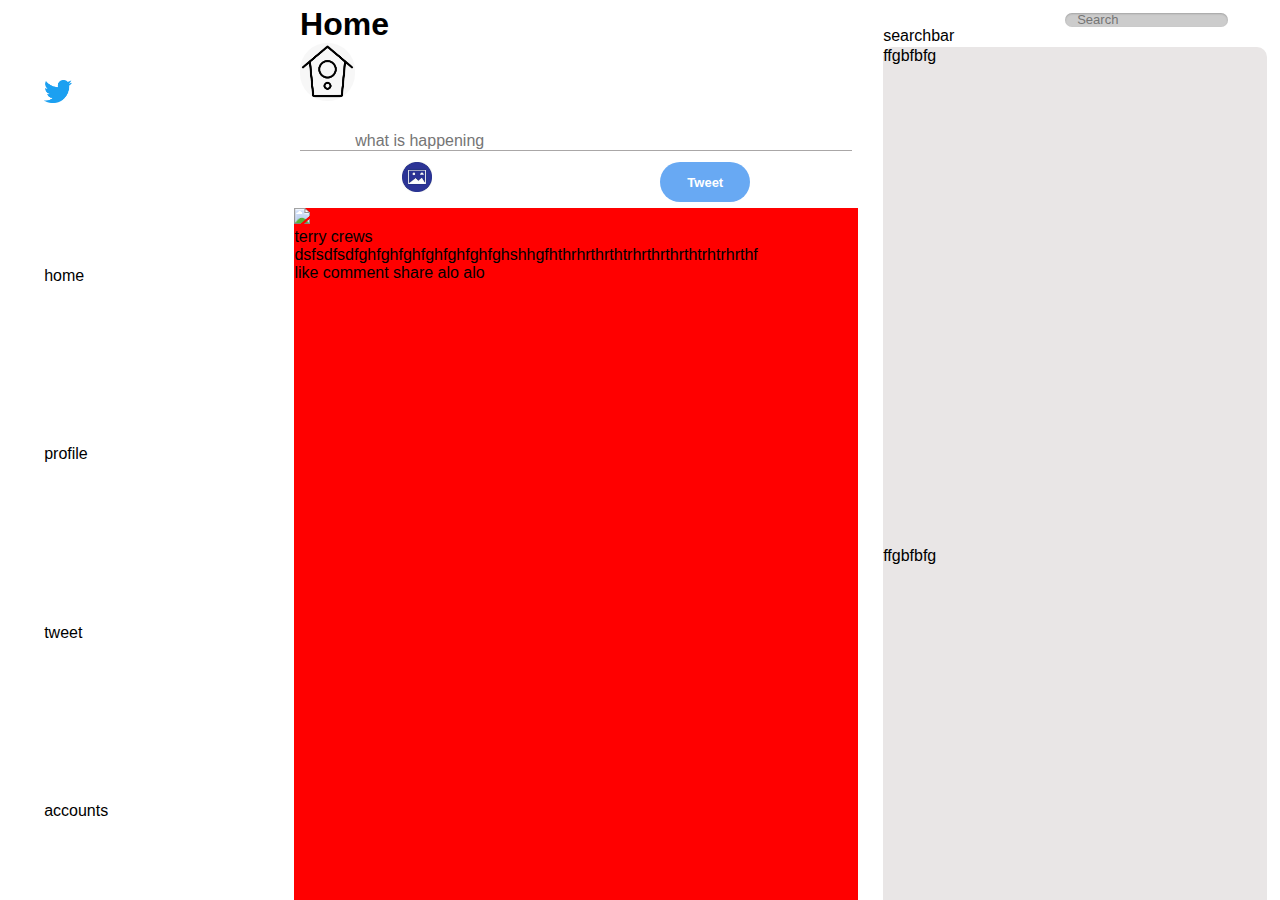
==== home.html @ 9a867c4c "mmm" ====
<!DOCTYPE html>
<html lang="en">

<head>
    <meta charset="UTF-8" />
    <meta name="viewport" content="width=device-width, initial-scale=1.0" />
    <title>homepage</title>
    <link rel="stylesheet" href="./home.css">
    
</head>
<body>
    <!--start home page-->
    <section class="homepage">
     <!--start left side navbar-->
      <section class="left-side-navbar">
           <div>
             <img class="logo" src="./backgroundd.png" alt="">
           </div>
           <div>
              home
           </div>
           <div>
              profile
           </div>
           <div>
               tweet
           </div>
           <div>
              accounts
           </div>
      </section >
     <!--end left side navbar-->


  
     <!--start tweets display -->
          <section class="display-tweet">
          <div class="mytweet">
             <div>
               <h1>Home</h1>
            </div>
             <div class="tweet-container">
             <div class="image-container">
               <img class="image" src="./3.png" alt="">
             </div>
              <div class="input-container">
               <input placeholder="what is happening" type="text">
             </div>
              </div>
            <div class="tweet-actions">
            <div class="image-uploader">
                        <img class="image-uploading" src="./image-uploading.jpg" alt="">
            </div>
                <div>
                <button class="btn btn-blue">Tweet</button>
               </div>
            </div>
               </div>

            
                <div class="tweet-card">
                    <img class="tweet-img"
                        src="/dribbble-ball-icon-4e54c54abecf8efe027abe6f8bc7794553b8abef3bdb49cd15797067cf80ca53.svg">
                
                    <div class="tweet-container">
                
                        <div class="tweet-heading">
                            <p class="tweet-heading-text">terry crews</p>
                        </div>
                        <div class="tweet-content">dsfsdfsdfghfghfghfghfghfghfghshhgfhthrhrthrthtrhrthrthrthtrhtrhrthf</div>
                        <div class="tweet-interaction-bar"> like comment share alo alo</div>
                
                    </div>
                </div>
                <div style="height:1400px ;">

                </div>
      </section>
     <!--end tweets display-->

     <!--start who to follow section-->
     <section class="who-to-follow">
        <!-- search form -->
        <div id="wrap">
            <form id="nav-search" class="form-search" action="/search" role="search">
                <input id="search-query" class="search-input" type="text" placeholder="Search" />
                <button class="icon" type="submit"></button>
            </form>
        </div>
        <div class="searchbar">searchbar

        </div>
        <div class="suggestions">
        <div class="tweet">ffgbfbfg</div>
        <div class="tweet">ffgbfbfg</div>
        <div class="tweet">ffgbfbfg</div>
        <div class="tweet">ffgbfbfg</div>
        <div class="tweet">ffgbfbfg</div>
        </div>
        
   
    <div class="tweet">ffgbfbfg</div>
     </section>
     <!--end who to follow section-->
    </section> 
    <!--end home page-->
  
<script src="login.js" type="text/javascript"></script>
</body>
</html>
---- home.css ----
* {
    font-family: Verdana, Geneva, Tahoma, sans-serif;
    margin: 0;
    padding: 0;
    box-sizing: border-box;

}



body {
    overflow: hidden;
    height: 100vh;
}
/*home page*/
.homepage{
    display: flex;
    height: 100%;
}



/*left-side navbar*/
.left-side-navbar{

    display: flex;
    flex-direction: column;
    width: 23%;
    justify-content: space-around;
}
.left-side-navbar>*{
  padding: 4% 10% 4% 15%;
}
.logo{
    width: 28px;
    height: 23px;
}


/*display tweet*/

.display-tweet{
    width: 44%;
    background-color: red;
    overflow-y: auto;
}


/*who to follow */
.who-to-follow{
    width:33%;
    background-color:white;
    overflow-y: auto;
    padding: 1% 1% 2% 2%;
}
/*search bar icon*/
.searchbar{
    background-color: white;
    height: 20px;
    max-width: 100px;

  
    right: 20px;
    
}


/* search form */
#wrap {
    text-align: center;
}

#nav-search {
    margin: 0 auto;
    position: relative;
    width: 20px;
}

#nav-search input {
    font-family: "Helvetica Neue", Arial, sans-serif;
    font-size: 13px;
    line-height: 20px;
    display: block;
    width: 163px;
    height: 14px;
    padding: 6px 27px 6px 12px;
    cursor: pointer;
    color: rgb(102, 102, 102);
    background-color: rgb(204, 204, 204);
    border: none;
    border-radius: 13px 13px 13px 13px;
    box-shadow: 0px 1px 2px rgba(0, 0, 0, 0.2) inset;
}

#nav-search .icon {
    position: absolute;
    display: block;
    top: 4px;
    right: 4px;
    width: 14px;
    height: 15px;
    background: url("https://abs.twimg.com/a/1374049044/t1/img/twitter_web_sprite_icons.png") -20px -710px no-repeat transparent;
    border: none;
    text-indent: -200px;
    padding: 0;
    cursor: pointer;
}

/*mytweet*/
.mytweet{
    background-color: white;
    width: 100%;
    height: fit-content;
    padding: 1%;
    display: flex;
    flex-direction: column;
    justify-content: space-around;

}



.tweet-container{
    height: 60%;
    width: 100%;
  
}

.image-container {
    width: 10%;
    height: 10%;
    border-radius: 100px;
}


.image{
    max-width: 100%;
    max-height: 100%;
    border-radius: 100px;
}

.input-container{
    padding-left: 10%;
    padding-top: 5%;
    width:100%;
}

.input-container>input{
    font-size: 1rem;
        border-left: 0;
        border-right: 0;
        border-top: 0;
        border-radius: 0;
        border-width: 1px;
        width: 100%;
        border-bottom: 0;
    }


        .tweet {
            width: 200px;
            height: 500px;
        }

/**/
.tweet-actions{
    display: flex;
    width: 100%;
    height:30% ;
    justify-content: space-around;
    border-top: 1px solid rgb(170, 167, 167);
    padding-top: 2%;

}
.image-uploader{
    width: 10%;
   height: 30px;
   align-items: center;
   
}


.image-uploader>img {
    max-width: 100%;
    max-height: 100%;
   
}
/*tweet card*/
.tweet-container {
    display: flex;
    flex-direction: column;
}

  


/*who to follow*/
.who-to-follow{
   
}
.suggestions{
    background-color: rgb(233, 230, 230);
    border-radius: 10px;
}


/*Utilizes*/
.btn{
    height: 40px;
        width: 90px;
        border-radius: 20px;
}
.btn-blue{

    color: white;
        background-color: rgb(104, 169, 243);
        font-weight: bold;
        font-size: 13px;
        border: 0px;
}

@media only screen and (max-width: 1200px) {
.left-side-navbar{
    width: 10%;
}
.display-tweet{
    width: 50%;
}
.who-to-follow{
    width: 40%;

}
}
@media only screen and (max-width: 900px) {
    .left-side-navbar {
        width: 10%;
    }

    .display-tweet {
        width: 90%;
    }

    .who-to-follow {
        width: 0%;
        display: none;

    }
}
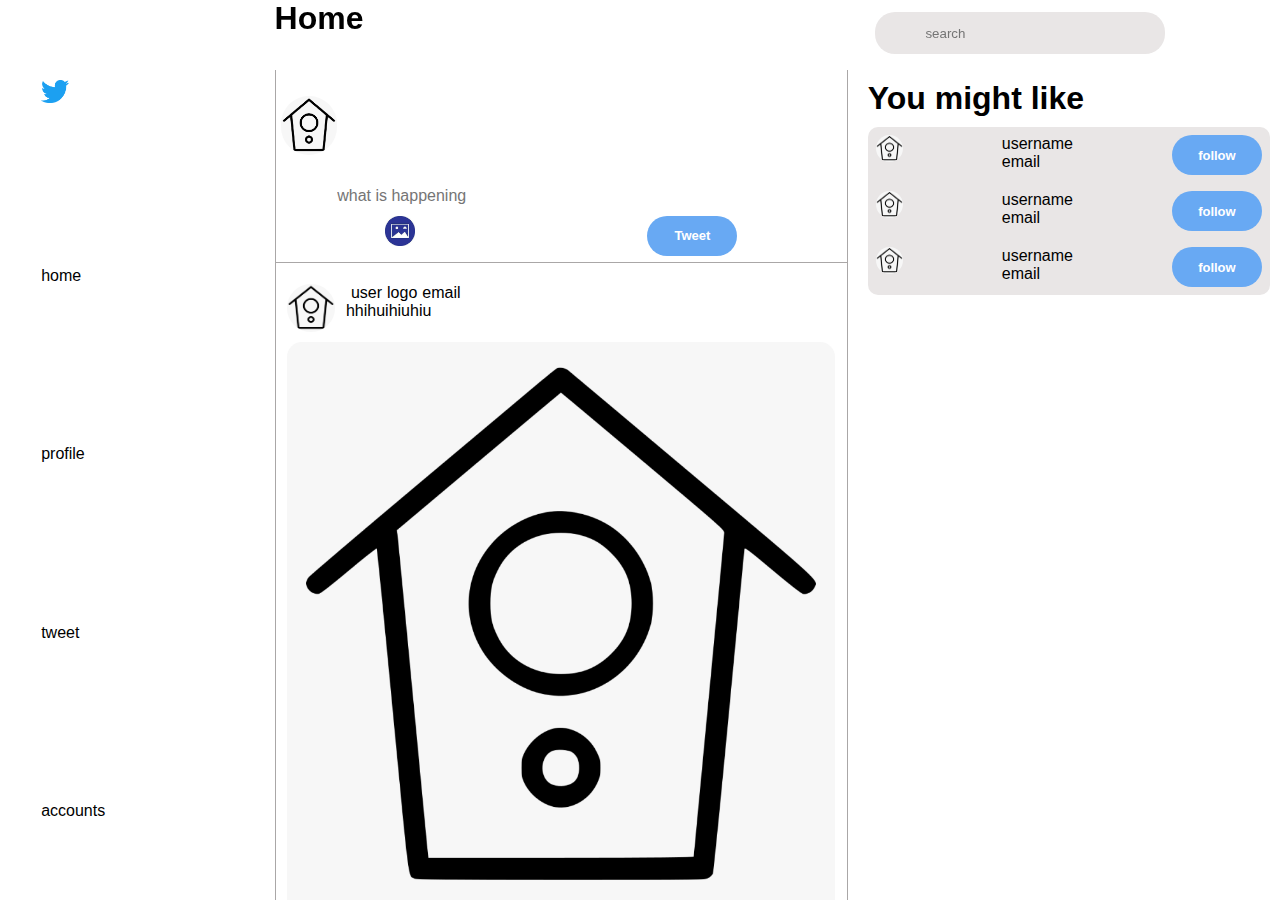
==== commit 991d66a8: "test" ====
--- a/home.html
+++ b/home.html
@@ -33,12 +33,23 @@
 
 
   
-     <!--start tweets display -->
+
+    
+    
+     <div class="contente">
+        <div class="fix-top">
+            <div>
+               <H1>Home</H1>
+            </div>
+            <div class="searchbar">
+              
+               <input type="text" placeholder="search" name="" id="">
+            </div>
+        </div>
+            <!--start tweets display -->
           <section class="display-tweet">
           <div class="mytweet">
-             <div>
-               <h1>Home</h1>
-            </div>
+             
              <div class="tweet-container">
              <div class="image-container">
                <img class="image" src="./3.png" alt="">
@@ -59,21 +70,35 @@
 
             
                 <div class="tweet-card">
-                    <img class="tweet-img"
-                        src="/dribbble-ball-icon-4e54c54abecf8efe027abe6f8bc7794553b8abef3bdb49cd15797067cf80ca53.svg">
+                   <div class="tweet-card-top">
+                    <img class="profile-image" src="./3.png" alt="">
+                    <div class="user-and-content">
+                          <div class="user-tweet">
+                            <div>user</div>
+                            <div>logo</div>
+                            <div>email</div>
+
+                          </div>
+                          <div class="tweet-text">
+                              hhihuihiuhiu
+                          </div>
+
+                    </div>
+
+                   </div> 
+                  
                 
-                    <div class="tweet-container">
+                    <div class="tweet-container-image">
                 
-                        <div class="tweet-heading">
-                            <p class="tweet-heading-text">terry crews</p>
-                        </div>
-                        <div class="tweet-content">dsfsdfsdfghfghfghfghfghfghfghshhgfhthrhrthrthtrhrthrthrthtrhtrhrthf</div>
-                        <div class="tweet-interaction-bar"> like comment share alo alo</div>
-                
+                      <img class="tweet-container-image" src="./3.png" alt="">
+                    </div>
+                    <div class="like-button">
+                         <img class="like" src="./like.png" alt="">
+                         <div>number</div>
                     </div>
                 </div>
                 <div style="height:1400px ;">
-
+                    
                 </div>
       </section>
      <!--end tweets display-->
@@ -81,30 +106,58 @@
      <!--start who to follow section-->
      <section class="who-to-follow">
         <!-- search form -->
-        <div id="wrap">
-            <form id="nav-search" class="form-search" action="/search" role="search">
-                <input id="search-query" class="search-input" type="text" placeholder="Search" />
-                <button class="icon" type="submit"></button>
-            </form>
+        <h1>You might like </h1>
+        <div class="suggestions">
+        <div class="maybeknow">
+            
+             <img  src="./3.png" alt="">
+             
+             <div>
+                 <div>username</div>
+                 <div>email</div>
+             </div>
+             <div>
+                <button class="btn btn-blue black">follow</button>
+             </div>
         </div>
-        <div class="searchbar">searchbar
+         
 
+        <div class="maybeknow">
+        
+            <img src="./3.png" alt="">
+        
+            <div>
+                <div>username</div>
+                <div>email</div>
+            </div>
+            <div>
+                <button class="btn btn-blue black">follow</button>
+            </div>
         </div>
-        <div class="suggestions">
-        <div class="tweet">ffgbfbfg</div>
-        <div class="tweet">ffgbfbfg</div>
-        <div class="tweet">ffgbfbfg</div>
-        <div class="tweet">ffgbfbfg</div>
-        <div class="tweet">ffgbfbfg</div>
+
+        <div class="maybeknow">
+        
+            <img src="./3.png" alt="">
+        
+            <div>
+                <div>username</div>
+                <div>email</div>
+            </div>
+            <div>
+                <button class="btn btn-blue black">follow</button>
+            </div>
+        </div>
+
         </div>
         
    
-    <div class="tweet">ffgbfbfg</div>
+ 
      </section>
+     </div>
      <!--end who to follow section-->
     </section> 
     <!--end home page-->
-  
+ 
 <script src="login.js" type="text/javascript"></script>
 </body>
 </html>--- a/home.css
+++ b/home.css
@@ -36,76 +36,65 @@
     width: 28px;
     height: 23px;
 }
-
+.fix-top{
+    position: fixed;
+    background:rgba(255,255,255,0.9);
+    width: 100%;
+    height: 70px;
+   display:flex ;
+  
+}
+.searchbar{
+    padding-left: 40%;
+}
+.searchbar>input{
+    margin-top: 12px;
+    background-color: rgb(233, 230, 230);
+    border-radius: 20px;
+    width: 290px;
+    height: 42px;
+    border: 0;
+    padding-left: 50px;
+}
 
 /*display tweet*/
 
 .display-tweet{
-    width: 44%;
-    background-color: red;
+    width: 57%;
+    background-color:white;
+    
+   
+}
+.contente{
+ 
     overflow-y: auto;
-}
-
+    display: flex;
+}
 
 /*who to follow */
 .who-to-follow{
-    width:33%;
+    width:43%;
     background-color:white;
-    overflow-y: auto;
+    margin-top: 35px;
     padding: 1% 1% 2% 2%;
 }
-/*search bar icon*/
-.searchbar{
-    background-color: white;
-    height: 20px;
-    max-width: 100px;
-
-  
-    right: 20px;
+.maybeknow{
+    display: flex;
+    justify-content: space-between;
+    padding: 2%;
+}
+.maybeknow>img{
+    width: 27px;
+    height: 27px;
+    border-radius: 50px;
     
 }
 
 
-/* search form */
-#wrap {
-    text-align: center;
-}
-
-#nav-search {
-    margin: 0 auto;
-    position: relative;
-    width: 20px;
-}
-
-#nav-search input {
-    font-family: "Helvetica Neue", Arial, sans-serif;
-    font-size: 13px;
-    line-height: 20px;
-    display: block;
-    width: 163px;
-    height: 14px;
-    padding: 6px 27px 6px 12px;
-    cursor: pointer;
-    color: rgb(102, 102, 102);
-    background-color: rgb(204, 204, 204);
-    border: none;
-    border-radius: 13px 13px 13px 13px;
-    box-shadow: 0px 1px 2px rgba(0, 0, 0, 0.2) inset;
-}
-
-#nav-search .icon {
-    position: absolute;
-    display: block;
-    top: 4px;
-    right: 4px;
-    width: 14px;
-    height: 15px;
-    background: url("https://abs.twimg.com/a/1374049044/t1/img/twitter_web_sprite_icons.png") -20px -710px no-repeat transparent;
-    border: none;
-    text-indent: -200px;
-    padding: 0;
-    cursor: pointer;
-}
+
+
+
+
 
 /*mytweet*/
 .mytweet{
@@ -116,6 +105,9 @@
     display: flex;
     flex-direction: column;
     justify-content: space-around;
+    border-right: 1px solid rgb(170, 167, 167);
+    border-left: 1px solid rgb(170, 167, 167);
+    margin-top: 70px;
 
 }
 
@@ -124,6 +116,7 @@
 .tweet-container{
     height: 60%;
     width: 100%;
+    margin-top: 20px;
   
 }
 
@@ -169,7 +162,6 @@
     width: 100%;
     height:30% ;
     justify-content: space-around;
-    border-top: 1px solid rgb(170, 167, 167);
     padding-top: 2%;
 
 }
@@ -187,21 +179,64 @@
    
 }
 /*tweet card*/
-.tweet-container {
-    display: flex;
-    flex-direction: column;
-}
-
+.tweet-card {
+    display: flex;
+    flex-direction: column;
+    padding: 2% 2%;
+    border-top: 1px solid rgb(170, 167, 167);
+    border-right: 1px solid rgb(170, 167, 167);
+    border-left: 1px solid rgb(170, 167, 167);
+   
+}
+.tweet-card>*{
+    padding-top: 10px;
+}
+.tweet-card-top{
+    display: flex;
+}
+.user-and-content{
+    margin-left: 2%;
+}
+
+.profile-image{
+    width: 48px;
+    height: 48px;
+    border-radius: 50px;
+}
+.like-button{
+    display: flex;
+    align-items: center;
+}
   
+.like{
+    width: 17px;
+    height: 17px;
+}
+.tweet-container-image{
+    max-width: 100%;
+    border-radius: 15px;
+}
+.user-and-content{
+    display: flex;
+    flex-direction: column;
+}
+
+.user-tweet{
+    display: flex;
+}
+.user-tweet>*{
+    margin-left: 5px;
+}
 
 
 /*who to follow*/
 .who-to-follow{
-   
+   margin-top: 70px;
 }
 .suggestions{
     background-color: rgb(233, 230, 230);
     border-radius: 10px;
+    margin-top: 10px;
 }
 
 
@@ -226,6 +261,7 @@
 }
 .display-tweet{
     width: 50%;
+ 
 }
 .who-to-follow{
     width: 40%;
@@ -246,4 +282,7 @@
         display: none;
 
     }
+    .searchbar{
+        display: none;
+    }
 }